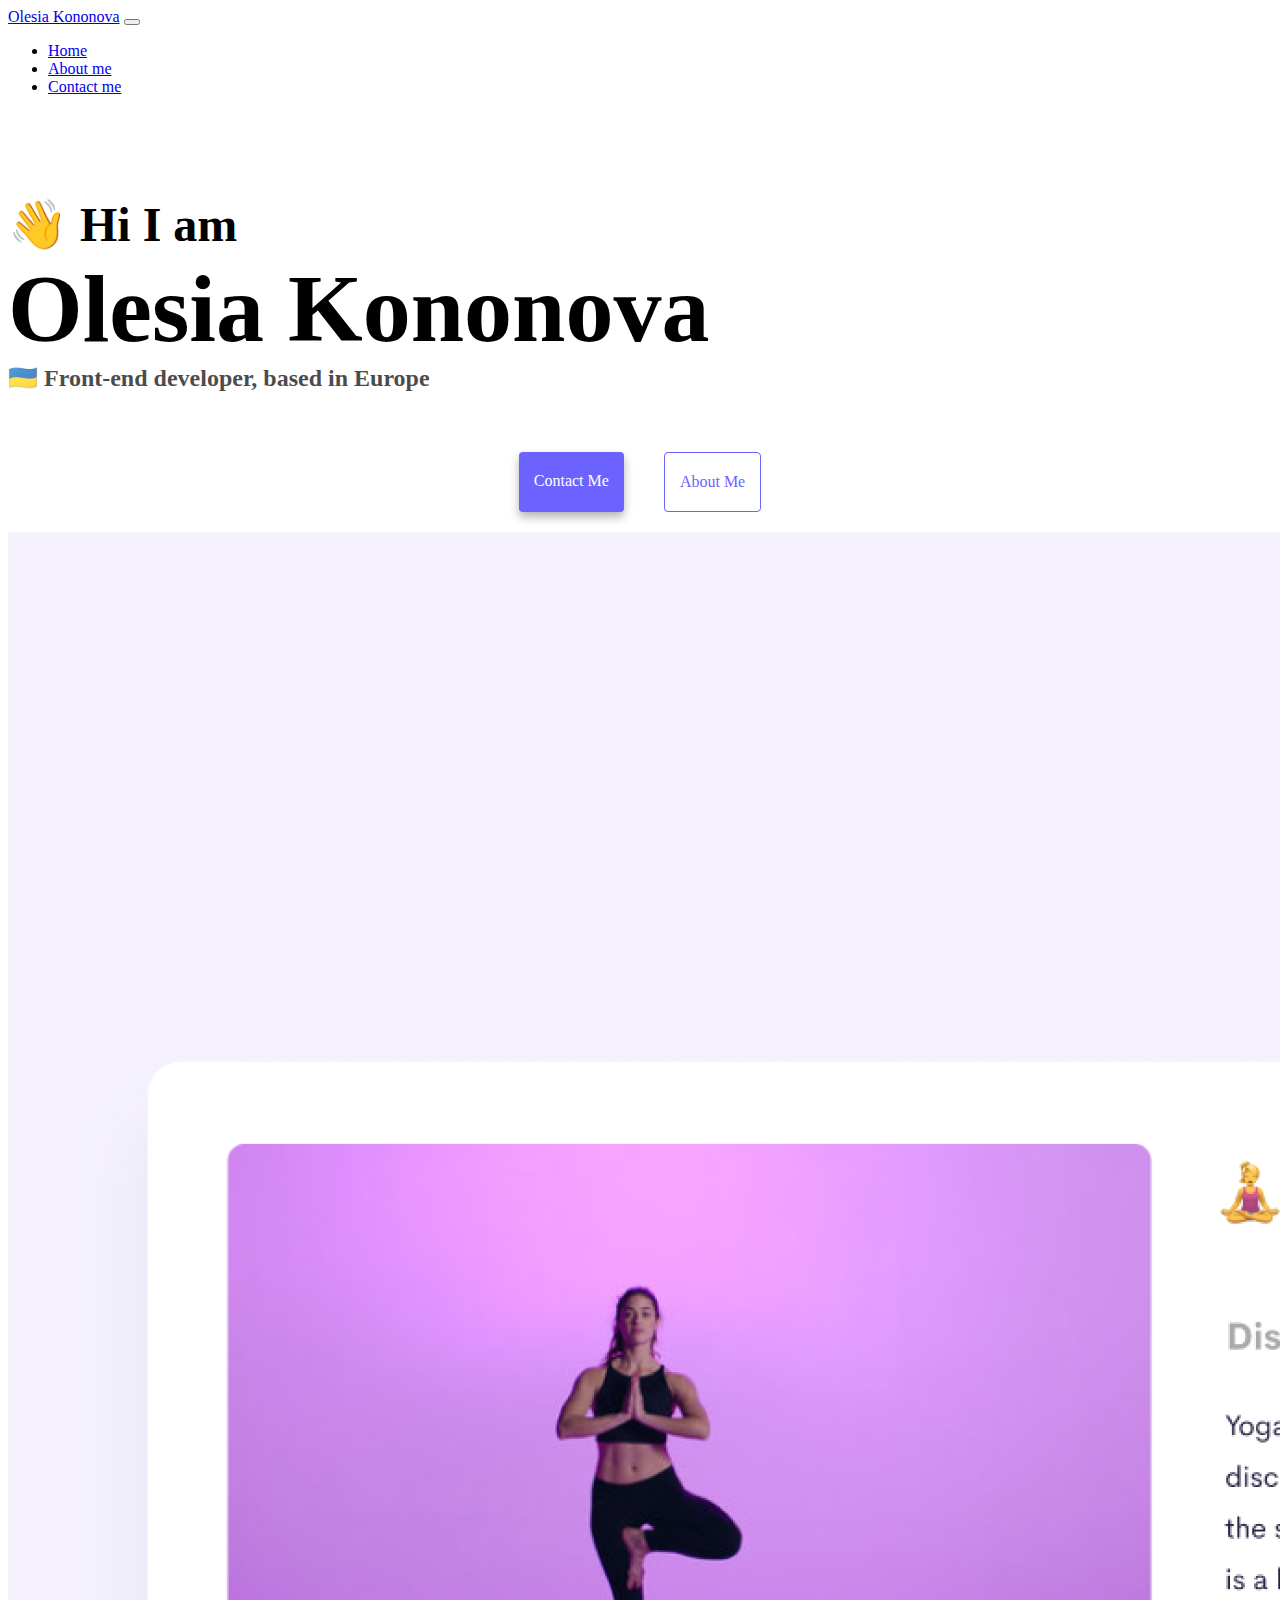
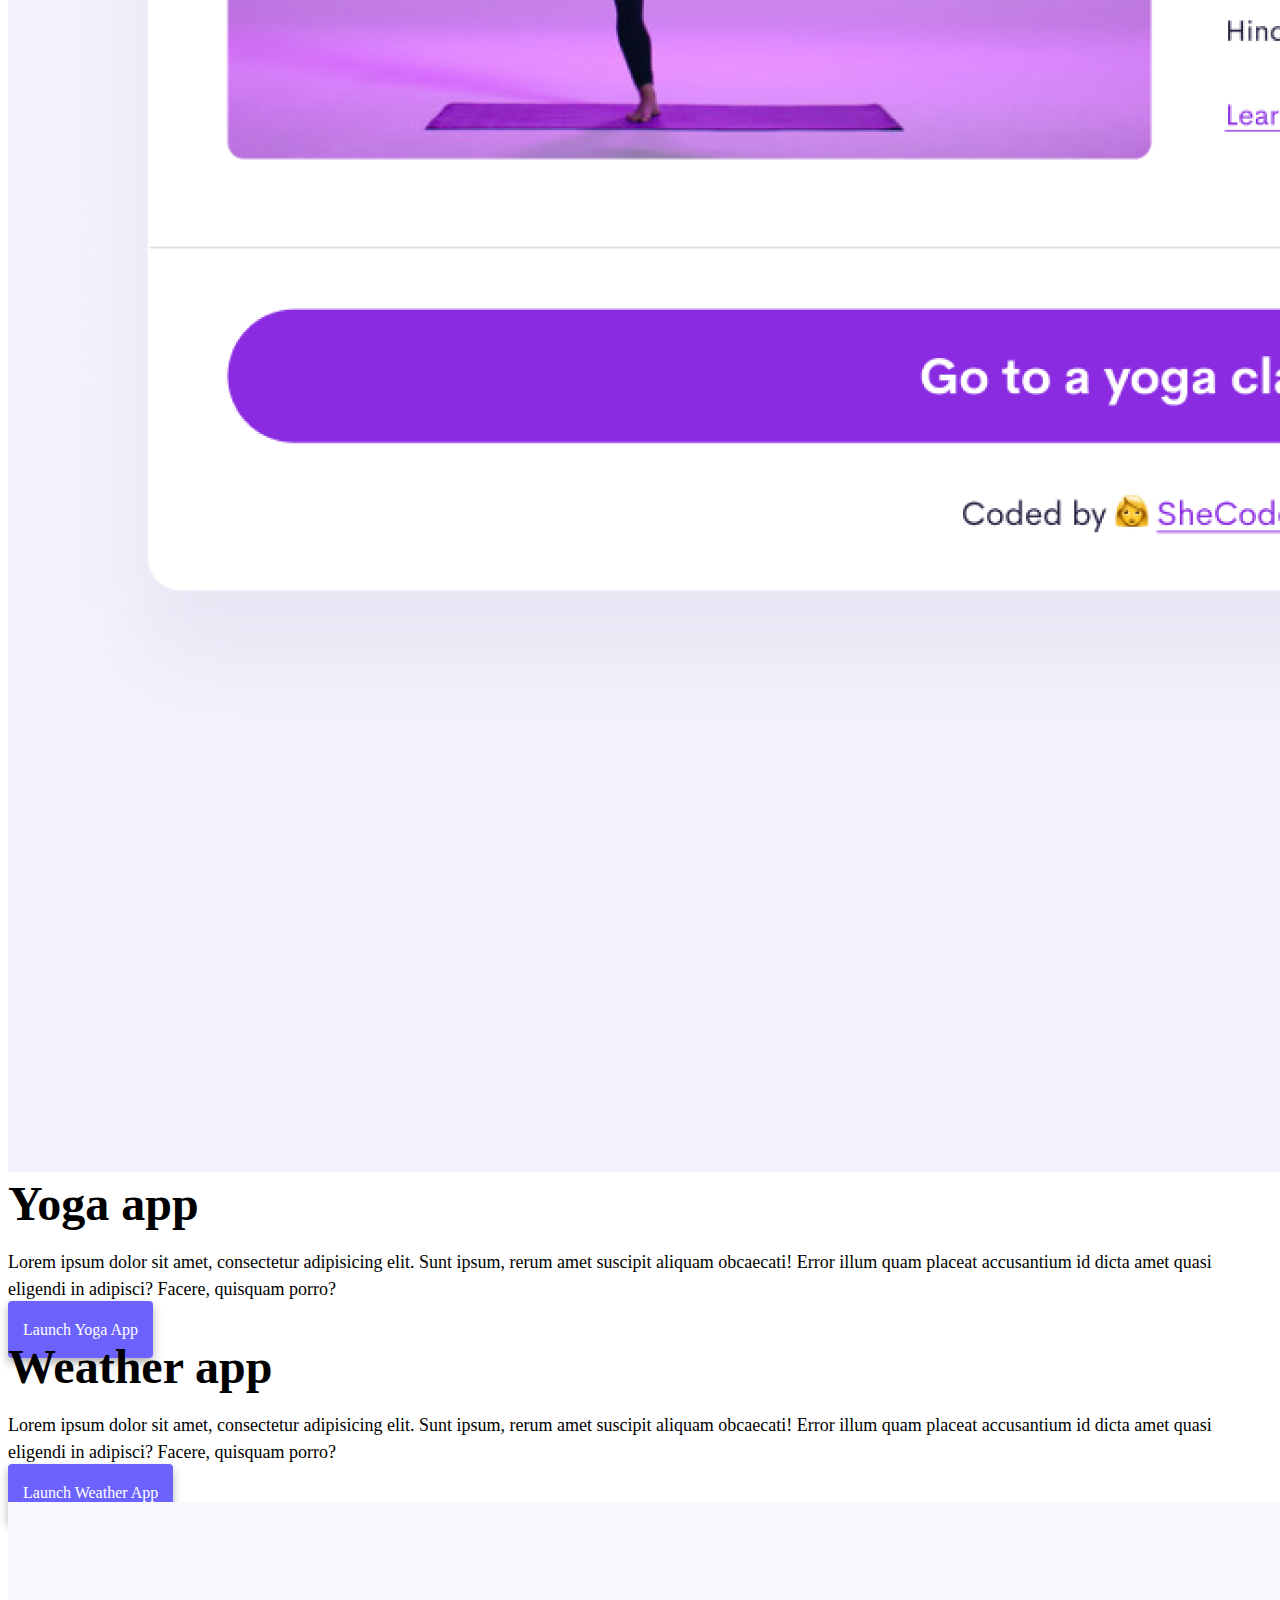
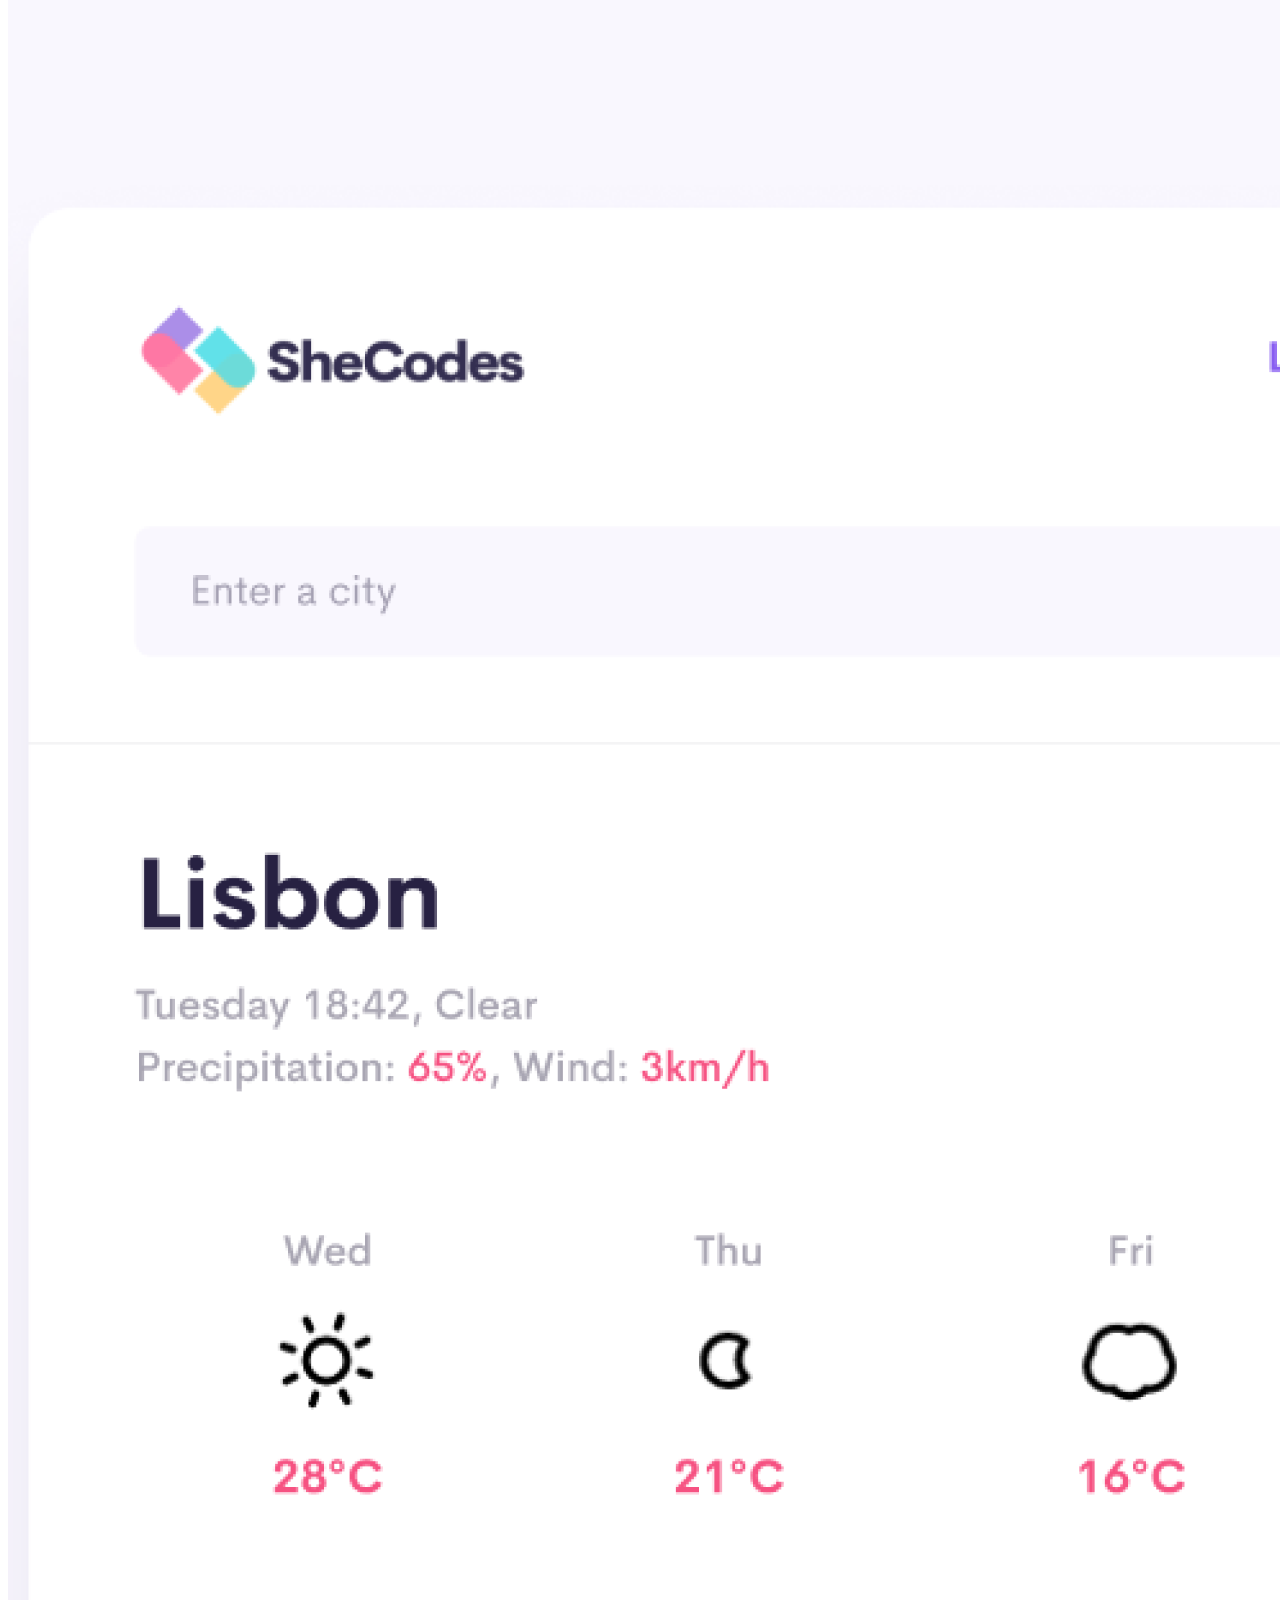
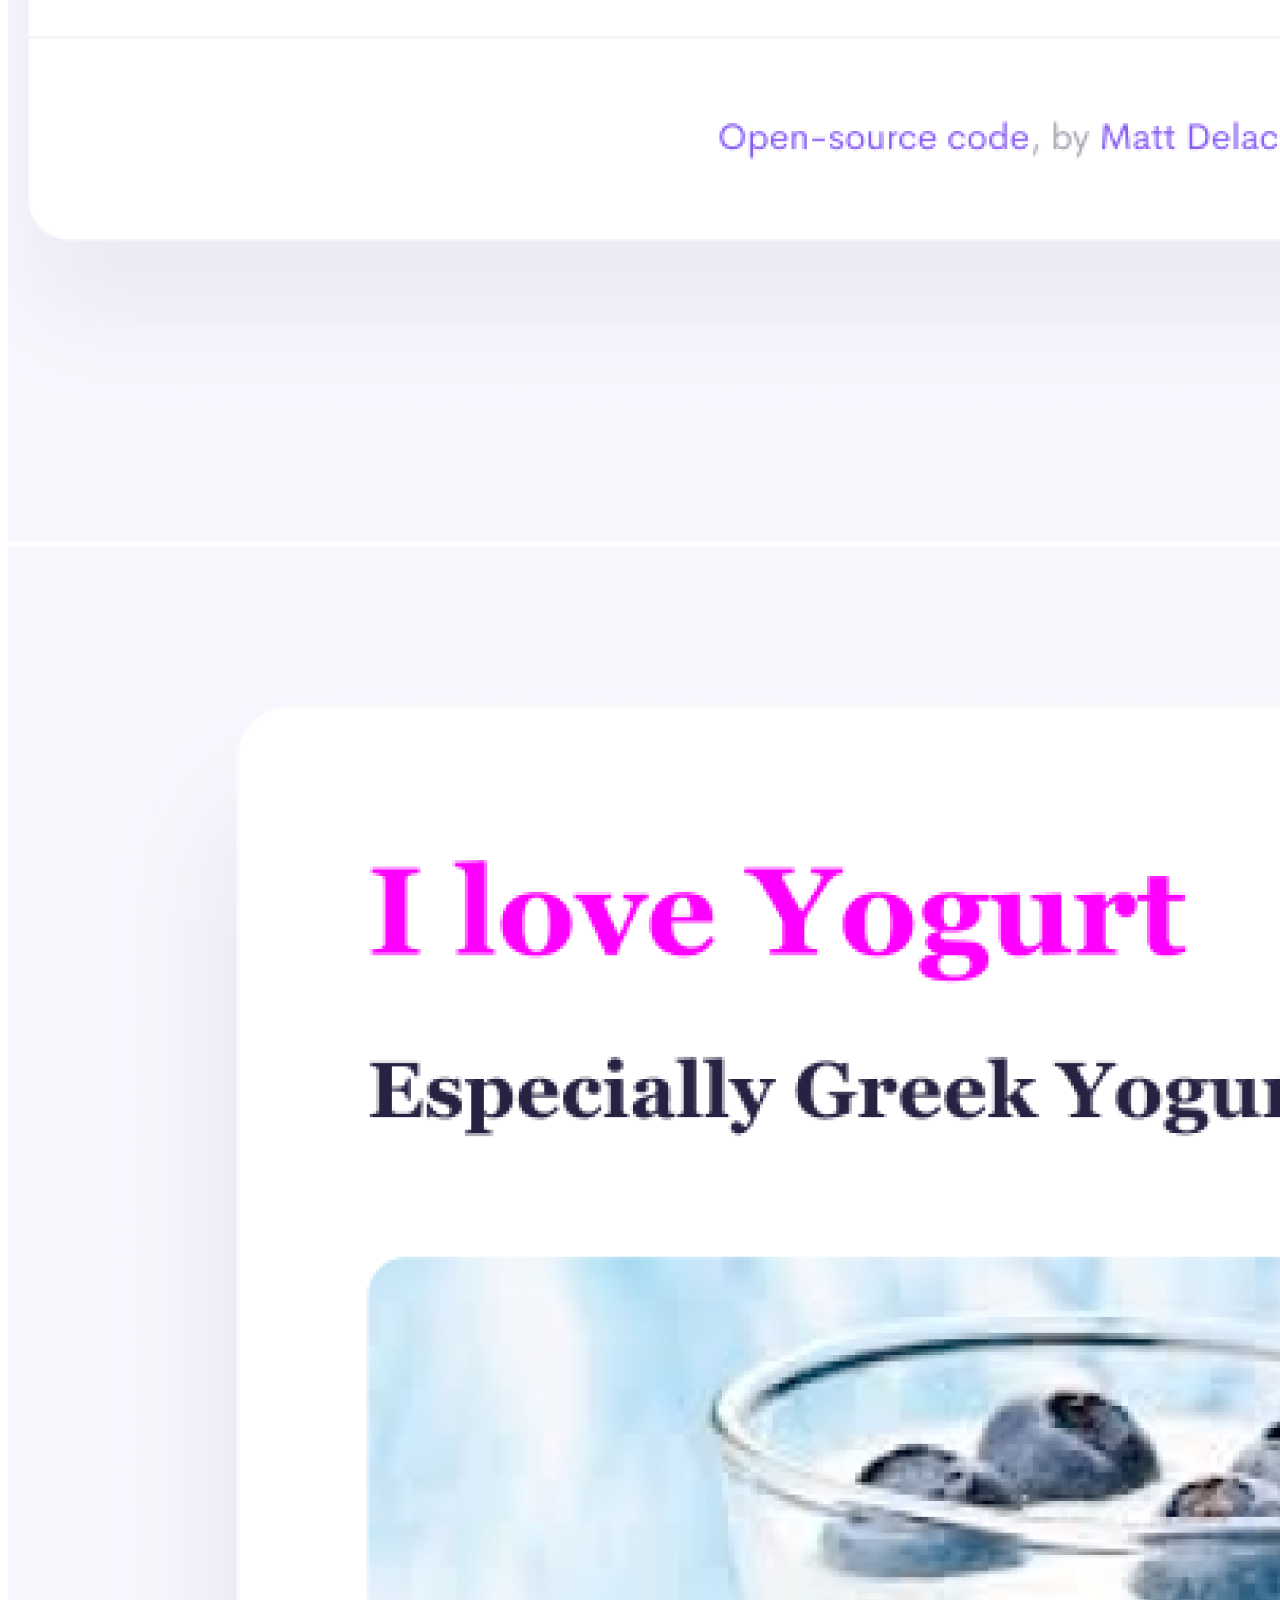
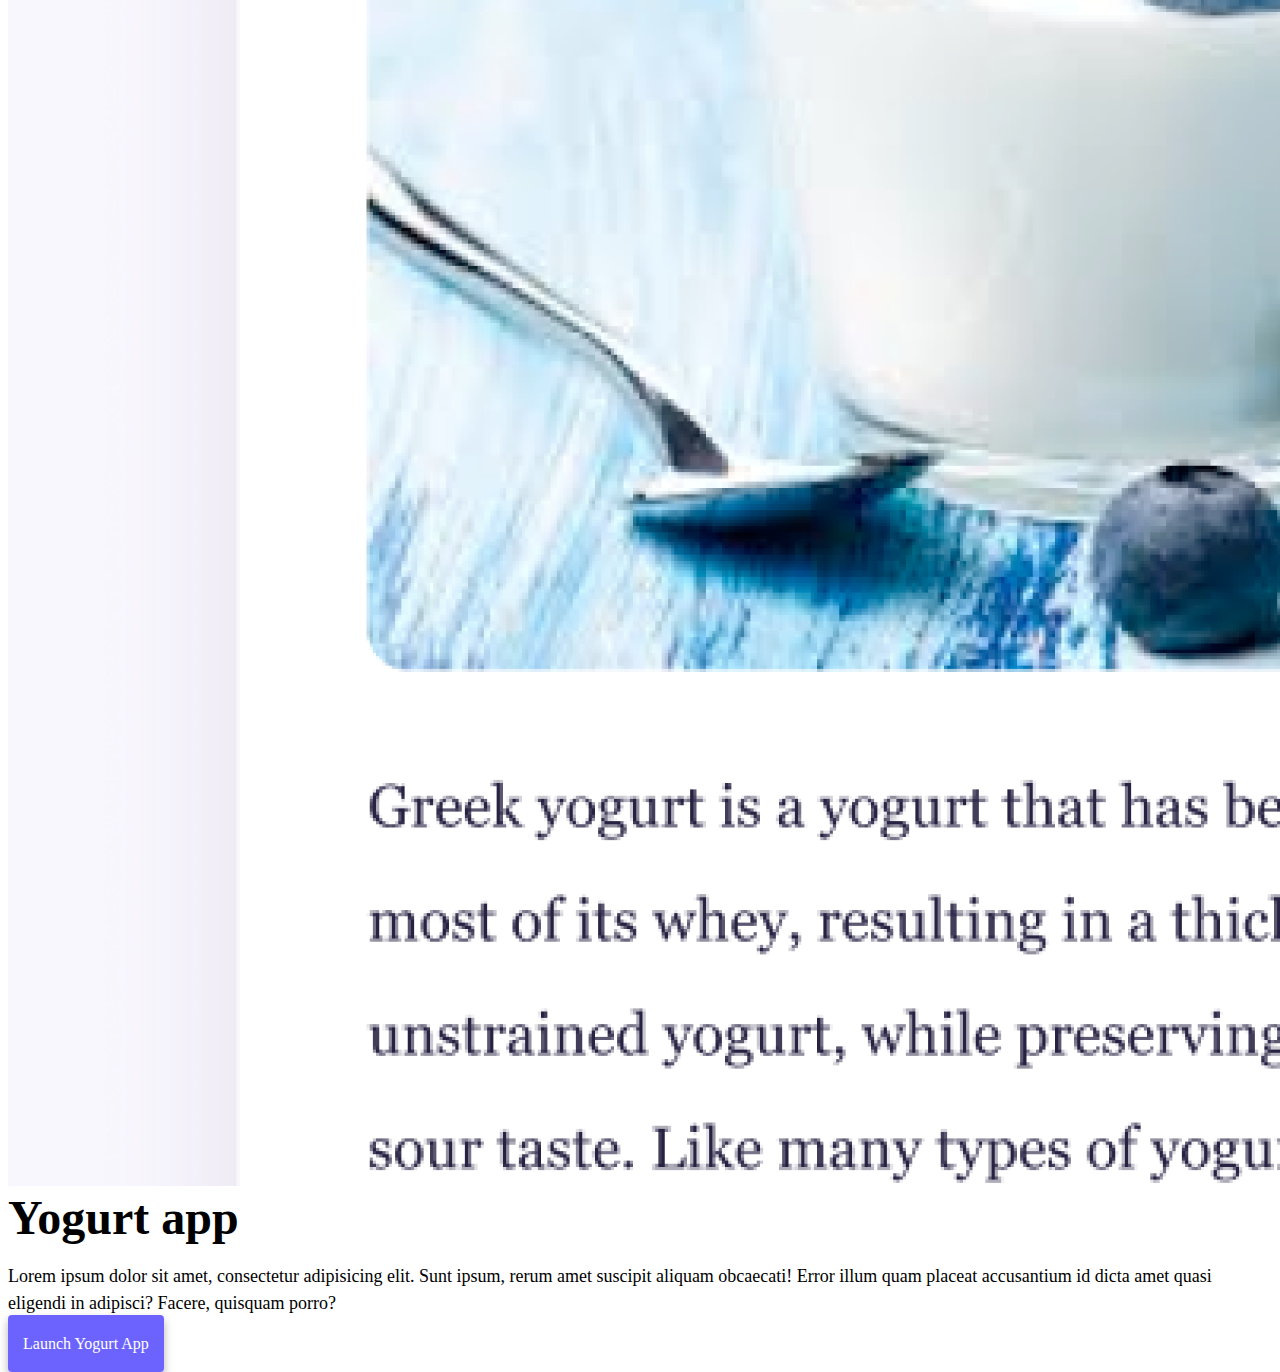
==== index.html @ 23458b6e "Added multiple pages" ====
<!DOCTYPE html>
<html lang="en">
  <head>
    <meta charset="UTF-8" />
    <meta http-equiv="X-UA-Compatible" content="IE=edge" />
    <meta name="viewport" content="width=device-width, initial-scale=1.0" />
    <title>Olesia Kononova</title>
    <link rel="stylesheet" href="style.css" />
    <link
      href="https://cdn.jsdelivr.net/npm/bootstrap@5.2.0/dist/css/bootstrap.min.css"
      rel="stylesheet"
      integrity="sha384-gH2yIJqKdNHPEq0n4Mqa/HGKIhSkIHeL5AyhkYV8i59U5AR6csBvApHHNl/vI1Bx"
      crossorigin="anonymous"
    />
    <script
      src="https://cdn.jsdelivr.net/npm/bootstrap@5.2.0/dist/js/bootstrap.bundle.min.js"
      integrity="sha384-A3rJD856KowSb7dwlZdYEkO39Gagi7vIsF0jrRAoQmDKKtQBHUuLZ9AsSv4jD4Xa"
      crossorigin="anonymous"
    ></script>
  </head>
  <body>
    <nav class="navbar navbar-expand-lg bg-light fixed-top">
      <div class="container-fluid">
        <a class="navbar-brand" href="index.html">Olesia Kononova</a>
        <button
          class="navbar-toggler"
          type="button"
          data-bs-toggle="collapse"
          data-bs-target="#navbarNav"
          aria-controls="navbarNav"
          aria-expanded="false"
          aria-label="Toggle navigation"
        >
          <span class="navbar-toggler-icon"></span>
        </button>
        <div class="collapse navbar-collapse" id="navbarNav">
          <ul class="navbar-nav">
            <li class="nav-item">
              <a class="nav-link active" aria-current="page" href="index.html"
                >Home</a
              >
            </li>
            <li class="nav-item">
              <a class="nav-link" href="about.html">About me</a>
            </li>
            <li class="nav-item">
              <a class="nav-link" href="about.html#contact">Contact me</a>
            </li>
          </ul>
        </div>
      </div>
    </nav>
    <div class="main">
      <h2 class="text-center">👋 Hi I am</h2>
      <h1 class="text-center">Olesia Kononova</h1>
      <h3 class="text-center">🇺🇦 Front-end developer, based in Europe</h3>
      <div class="navigation-links mb-5">
        <a href="about.html#contact" class="primary-link">Contact me</a>
        <a href="about.html" class="secondary-link">About me</a>
      </div>
    </div>
    <div class="container">
      <div class="row mt-5">
        <div class="col-6">
          <img src="images/yoga.png" class="img-fluid rounded" alt="" />
        </div>
        <div class="col-6">
          <h2 class="mb-3">Yoga app</h2>
          <p>
            Lorem ipsum dolor sit amet, consectetur adipisicing elit. Sunt
            ipsum, rerum amet suscipit aliquam obcaecati! Error illum quam
            placeat accusantium id dicta amet quasi eligendi in adipisci?
            Facere, quisquam porro?
          </p>
          <div class="mt-5">
            <a href="#" class="primary-link">Launch yoga app</a>
          </div>
        </div>
      </div>
      <div class="row mt-5">
        <div class="col-6">
          <h2 class="mb-3">Weather app</h2>
          <p>
            Lorem ipsum dolor sit amet, consectetur adipisicing elit. Sunt
            ipsum, rerum amet suscipit aliquam obcaecati! Error illum quam
            placeat accusantium id dicta amet quasi eligendi in adipisci?
            Facere, quisquam porro?
          </p>
          <div class="mt-5">
            <a href="#" class="primary-link">Launch weather app</a>
          </div>
        </div>
        <div class="col-6">
          <img src="images/weather.png" class="img-fluid rounded" alt="" />
        </div>
      </div>
      <div class="row mt-5">
        <div class="col-6">
          <img src="images/yogurt.png" class="img-fluid rounded" alt="" />
        </div>
        <div class="col-6">
          <h2 class="mb-3">Yogurt app</h2>
          <p>
            Lorem ipsum dolor sit amet, consectetur adipisicing elit. Sunt
            ipsum, rerum amet suscipit aliquam obcaecati! Error illum quam
            placeat accusantium id dicta amet quasi eligendi in adipisci?
            Facere, quisquam porro?
          </p>
          <div class="mt-5">
            <a href="#" class="primary-link">Launch yogurt app</a>
          </div>
        </div>
      </div>
    </div>
  </body>
</html>
---- style.css ----
:root {
  --primary-color: #6c63ff;
  --secondary-color: #f5f2fe;
  --box-shadow: 0 5px 10px rgba(0, 0, 0, 0.3);
}
.main {
  margin-top: 100px;
}
h1,
h2,
h3 {
  margin: 0;
}

h1 {
  font-size: 96px;
}

h2 {
  font-size: 48px;
}

h3 {
  font-size: 24px;
  opacity: 0.7;
}

p {
  font-size: 18px;
  line-height: 1.5;
}

.navigation-links {
  display: flex;
  margin-top: 40px;
  justify-content: center;
}

.navigation-links a {
  margin: 20px;
}

.primary-link {
  border-radius: 4px;
  padding: 20px 15px;
  text-decoration: none;
  text-transform: capitalize;
  background: var(--primary-color);
  box-shadow: var(--box-shadow);
  color: white;
}

.secondary-link {
  border-radius: 4px;
  padding: 20px 15px;
  text-decoration: none;
  text-transform: capitalize;
  color: var(--primary-color);
  border: 1px solid var(--primary-color);
}

.homepage-link {
  color: var(--primary-color);
  text-align: center;
  display: block;
}

.about-paragraphs {
  margin: 30px 0;
}

.about-paragraphs p {
  margin: 10px;
}

.email-link {
  display: flex;
  justify-content: center;
  color: var(--primary-color);
  font-size: 28px;
  text-decoration: none;
}

.email-link:hover {
  text-decoration: underline;
}
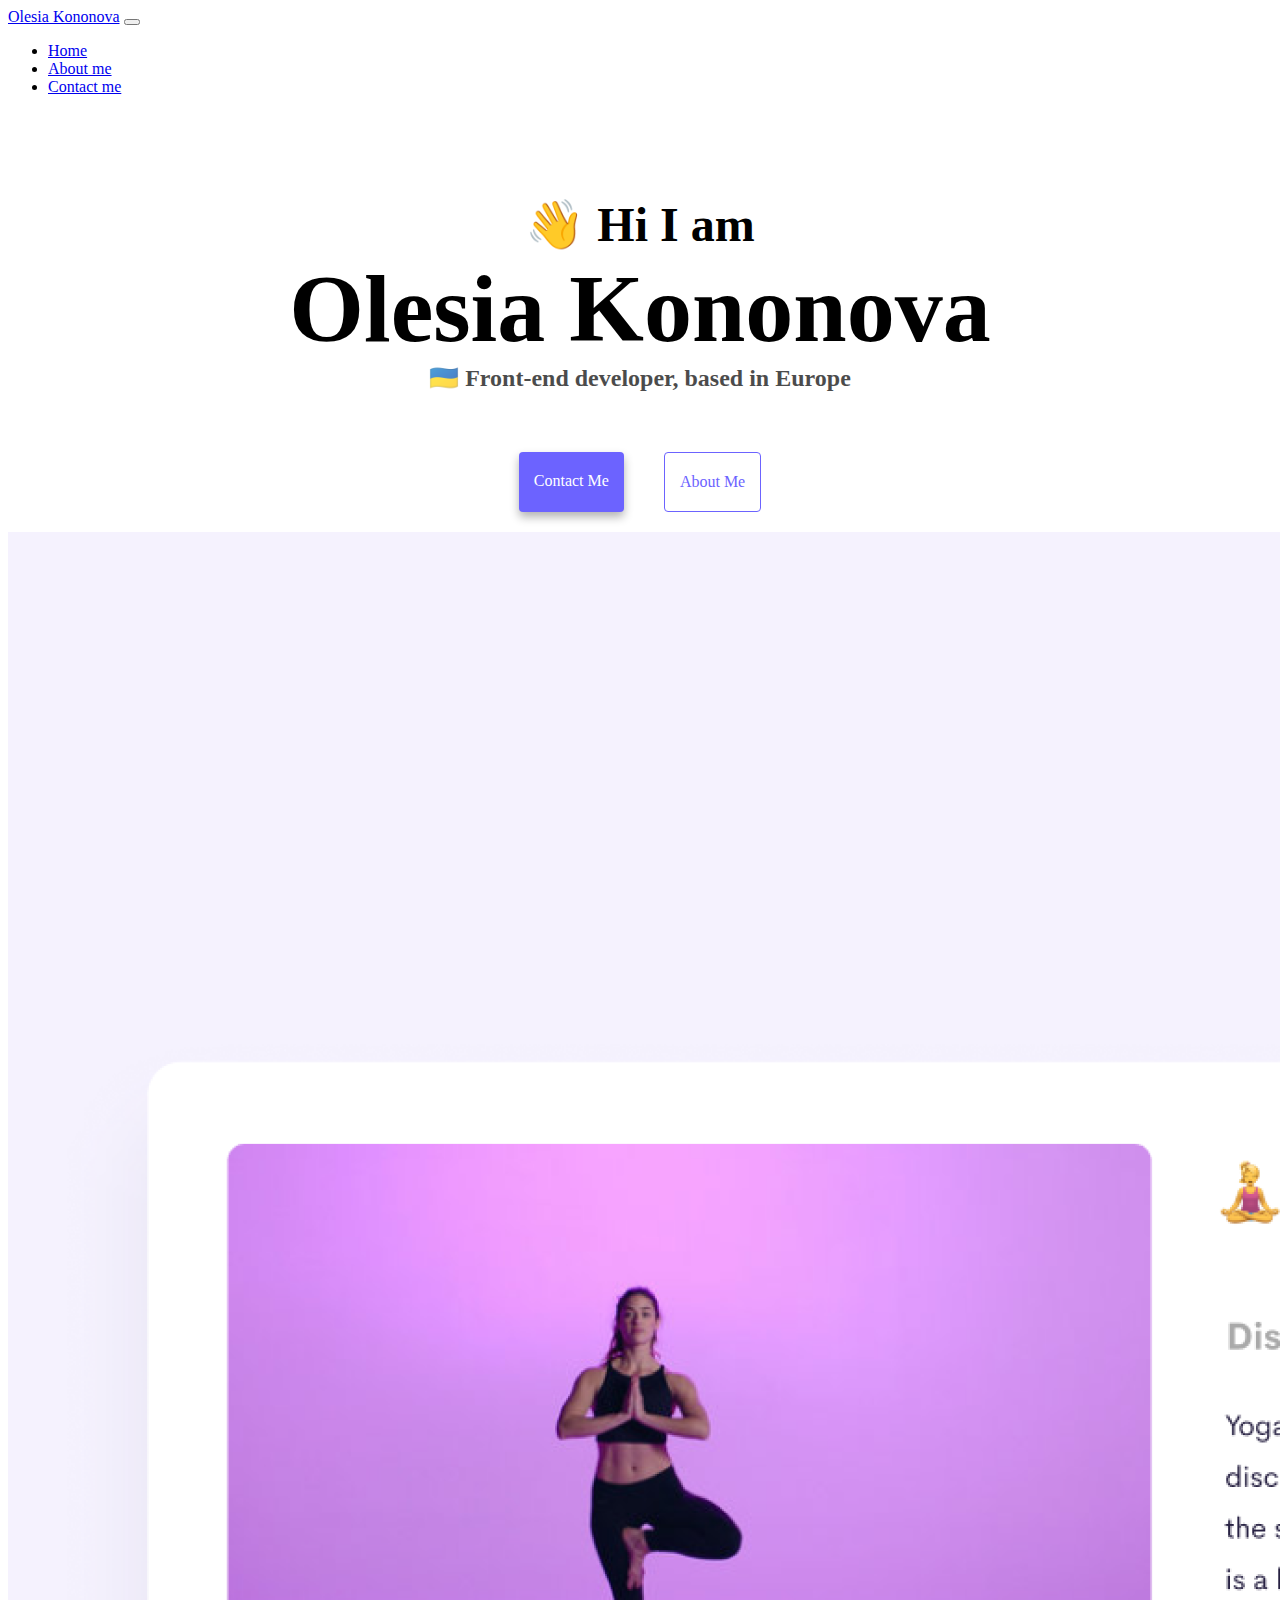
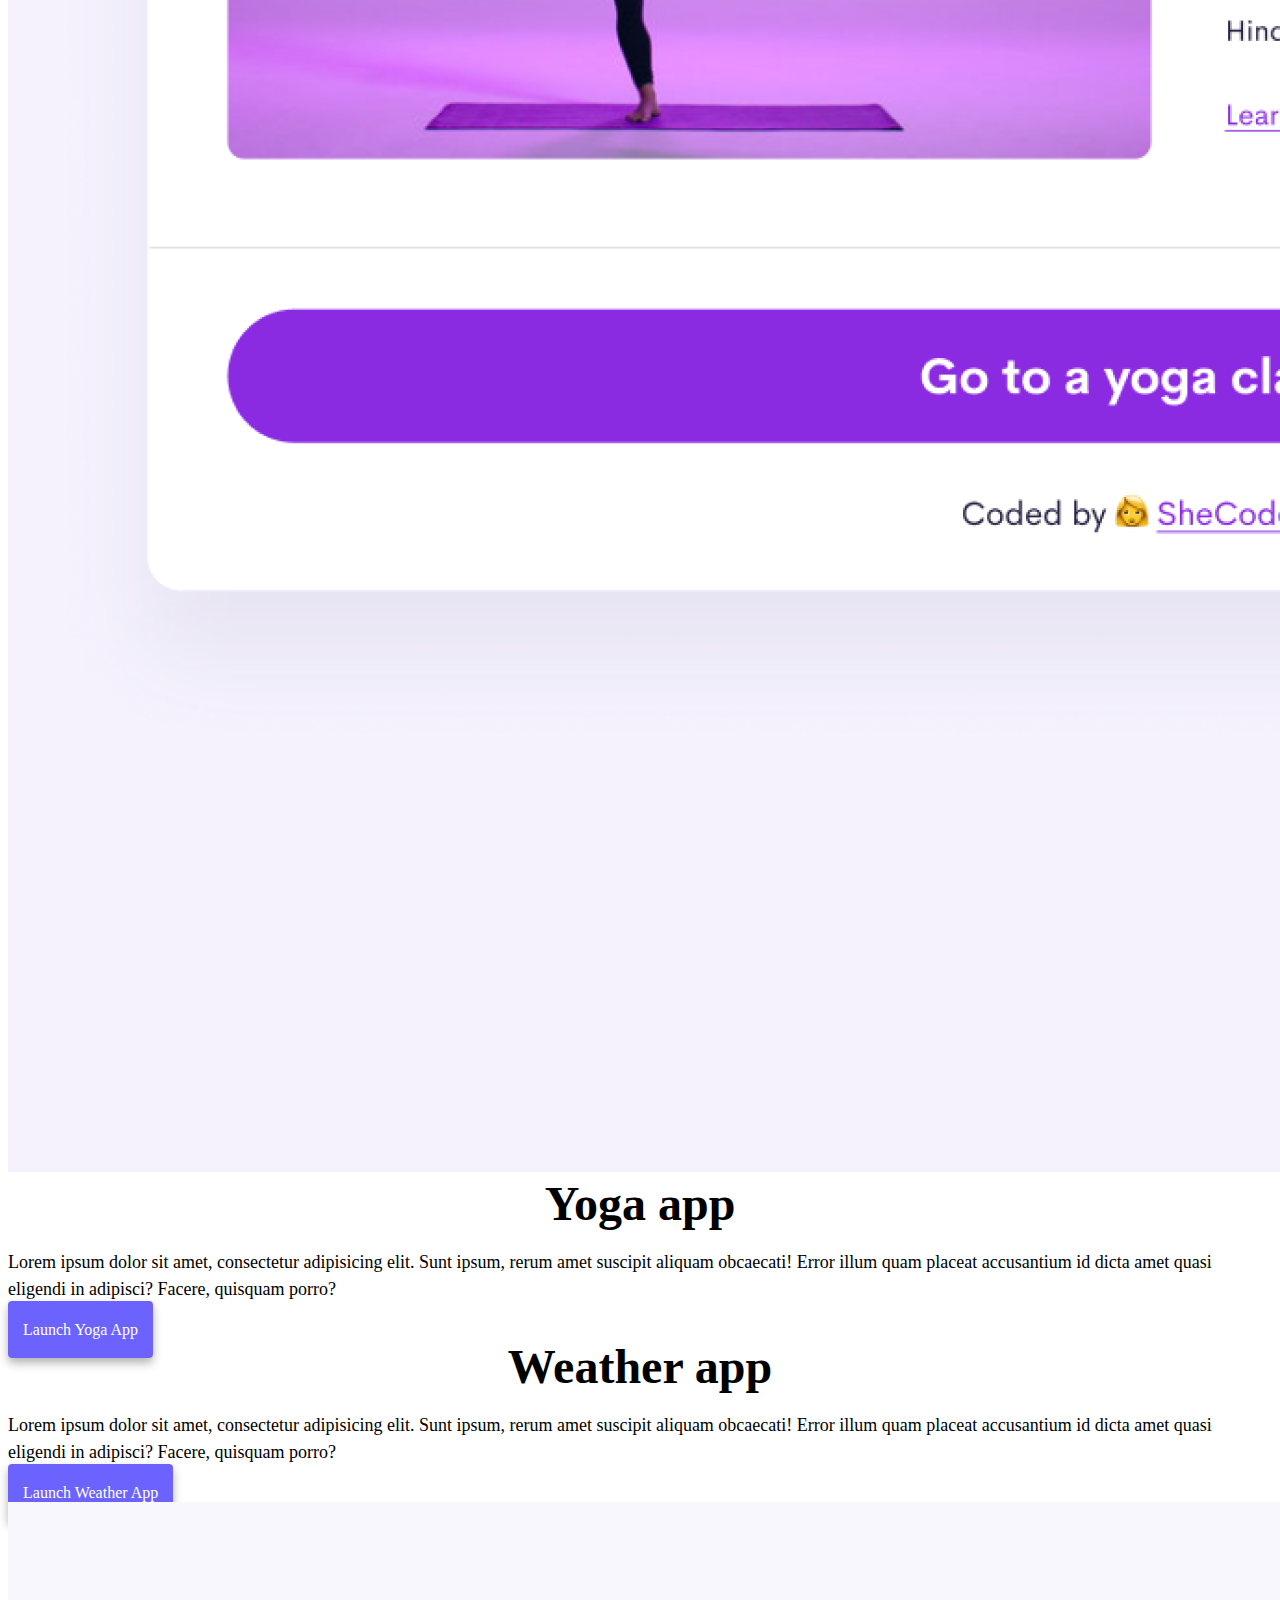
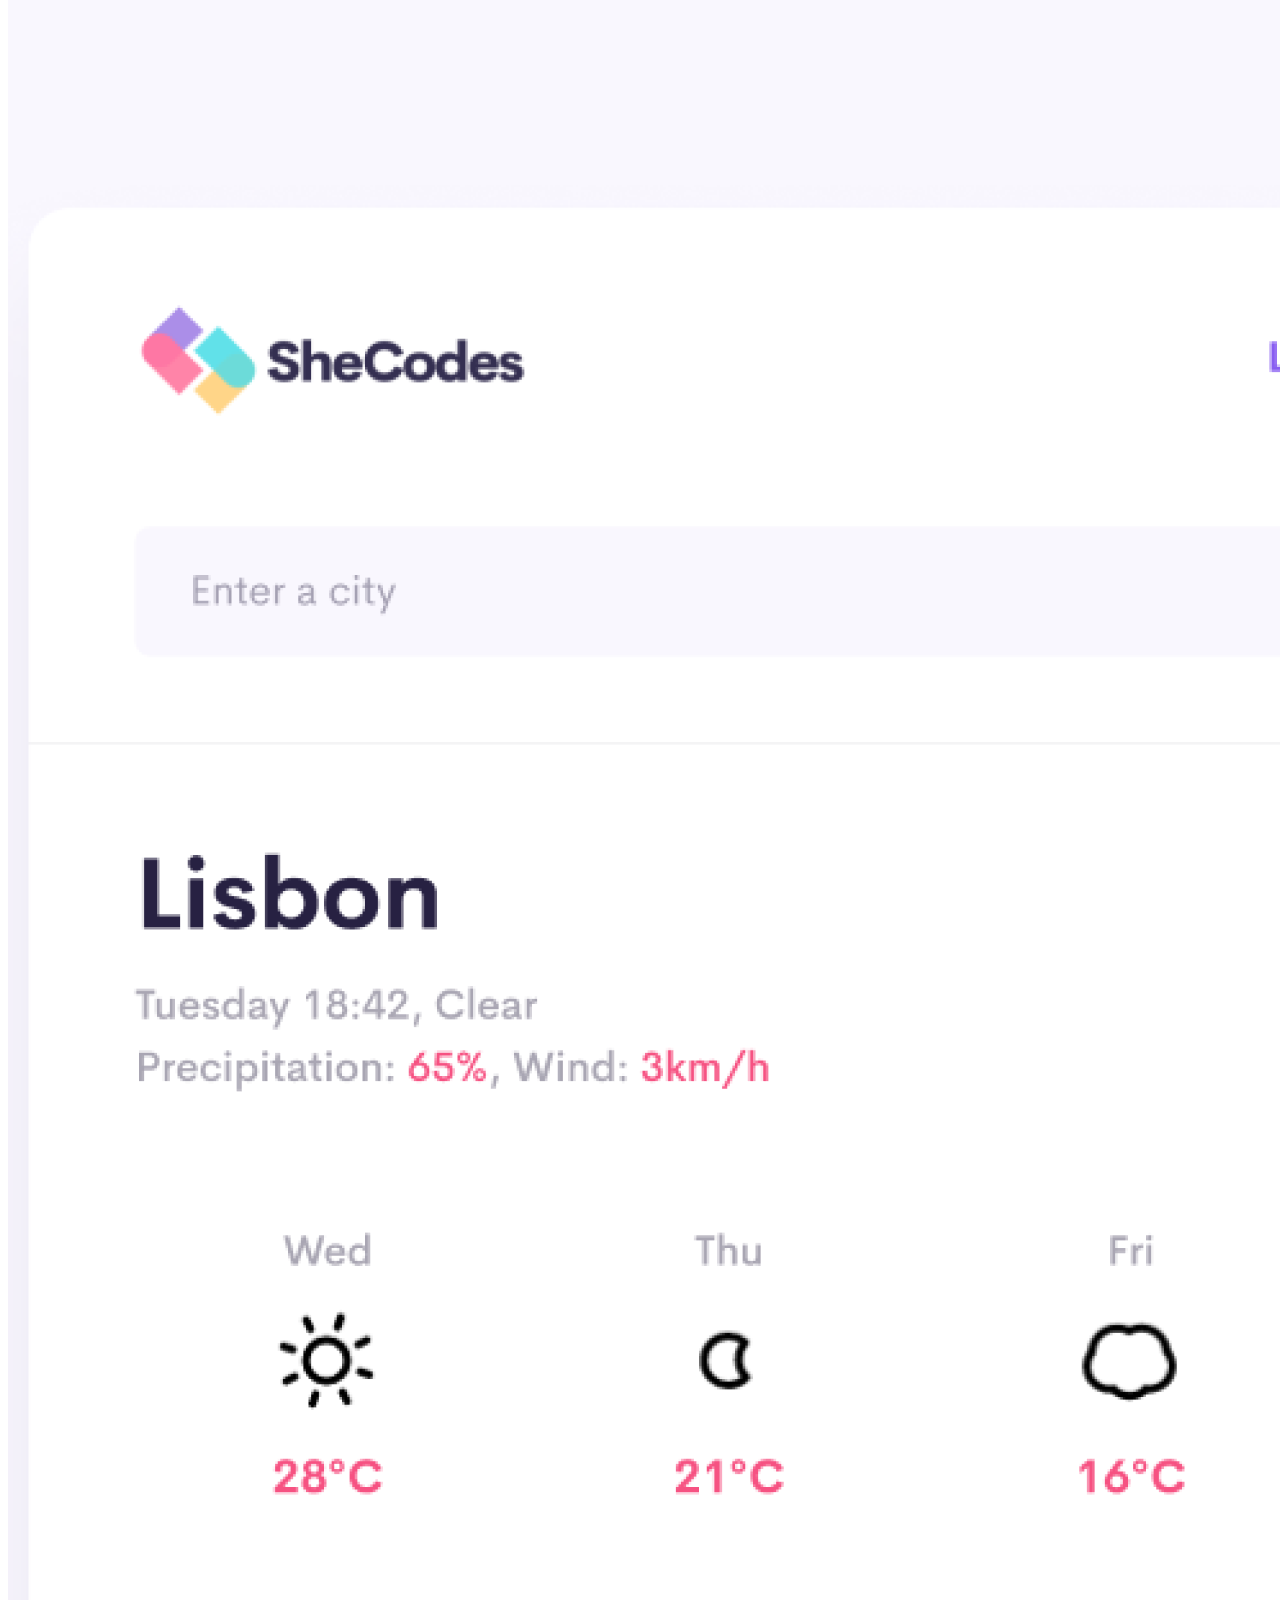
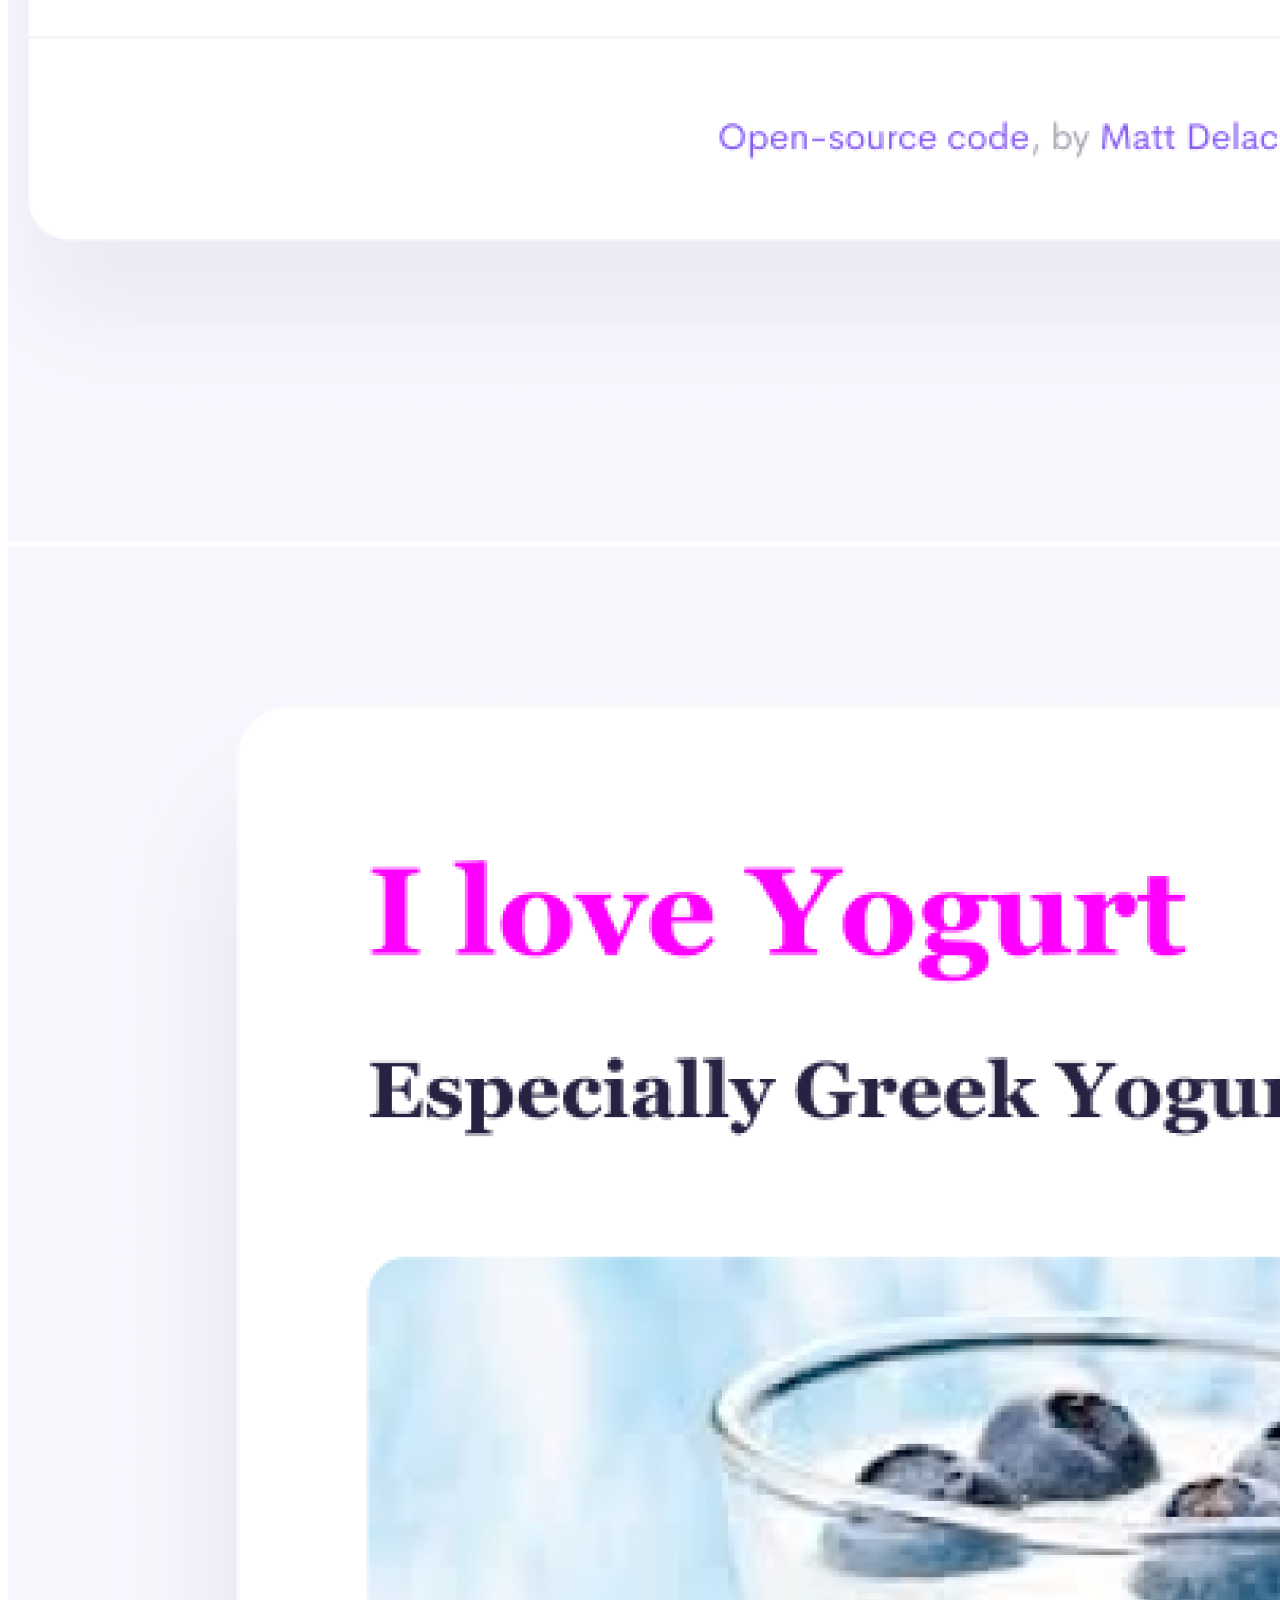
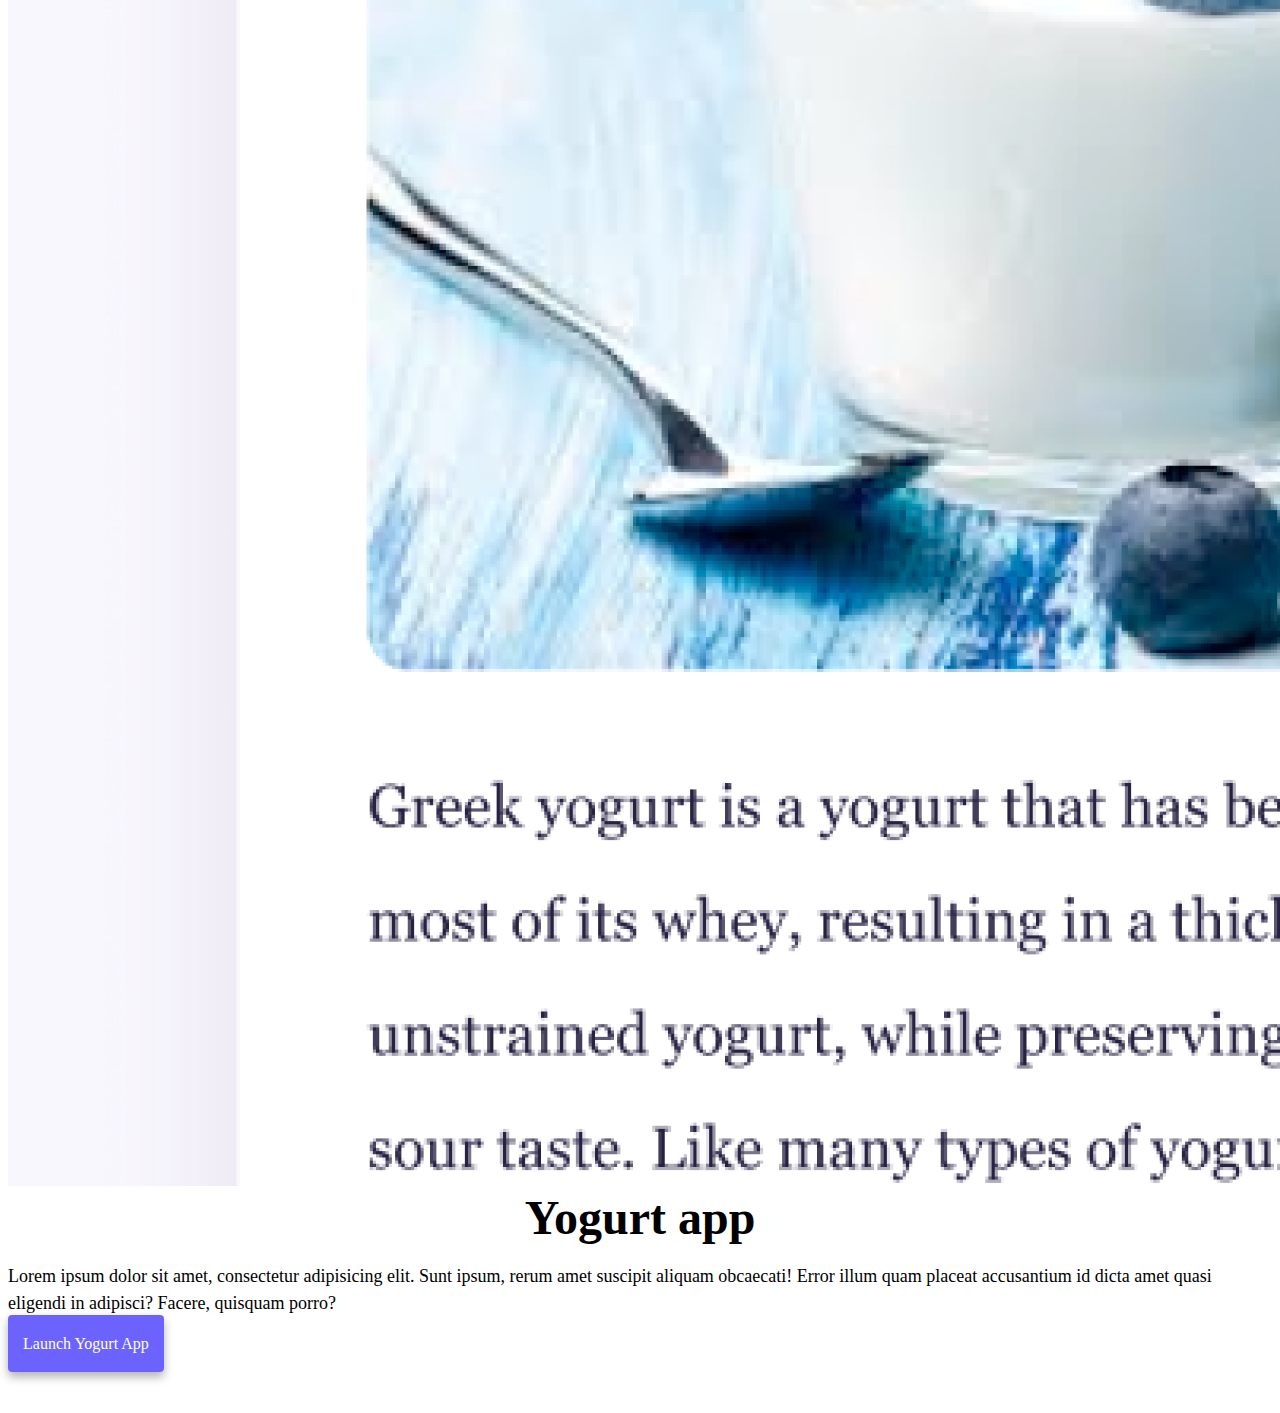
==== commit f3580a14: "made responsive" ====
--- a/index.html
+++ b/index.html
@@ -4,7 +4,11 @@
     <meta charset="UTF-8" />
     <meta http-equiv="X-UA-Compatible" content="IE=edge" />
     <meta name="viewport" content="width=device-width, initial-scale=1.0" />
-    <title>Olesia Kononova</title>
+    <meta
+      name="description"
+      content="Learn about website yogurt yoga and weathere"
+    />
+    <title>Font-end developer Olesia Kononova</title>
     <link rel="stylesheet" href="style.css" />
     <link
       href="https://cdn.jsdelivr.net/npm/bootstrap@5.2.0/dist/css/bootstrap.min.css"
@@ -36,15 +40,26 @@
         <div class="collapse navbar-collapse" id="navbarNav">
           <ul class="navbar-nav">
             <li class="nav-item">
-              <a class="nav-link active" aria-current="page" href="index.html"
+              <a
+                class="nav-link active"
+                aria-current="page"
+                href="index.html"
+                title="Home page"
                 >Home</a
               >
             </li>
             <li class="nav-item">
-              <a class="nav-link" href="about.html">About me</a>
+              <a class="nav-link" href="about.html" title="About Olesia"
+                >About me</a
+              >
             </li>
             <li class="nav-item">
-              <a class="nav-link" href="about.html#contact">Contact me</a>
+              <a
+                class="nav-link"
+                href="about.html#contact"
+                title="Contact Olesia"
+                >Contact me</a
+              >
             </li>
           </ul>
         </div>
@@ -53,18 +68,28 @@
     <div class="main">
       <h2 class="text-center">👋 Hi I am</h2>
       <h1 class="text-center">Olesia Kononova</h1>
+
       <h3 class="text-center">🇺🇦 Front-end developer, based in Europe</h3>
+
       <div class="navigation-links mb-5">
-        <a href="about.html#contact" class="primary-link">Contact me</a>
-        <a href="about.html" class="secondary-link">About me</a>
+        <a href="about.html#contact" class="primary-link" title="Mail and phone"
+          >Contact me</a
+        >
+        <a href="about.html" class="secondary-link" title="More info"
+          >About me</a
+        >
       </div>
     </div>
     <div class="container">
       <div class="row mt-5">
-        <div class="col-6">
-          <img src="images/yoga.png" class="img-fluid rounded" alt="" />
+        <div class="col-sm-6">
+          <img
+            src="images/yoga.png"
+            class="img-fluid rounded d-none d-sm-block"
+            alt="Women yoga"
+          />
         </div>
-        <div class="col-6">
+        <div class="col-sm-6">
           <h2 class="mb-3">Yoga app</h2>
           <p>
             Lorem ipsum dolor sit amet, consectetur adipisicing elit. Sunt
@@ -73,12 +98,14 @@
             Facere, quisquam porro?
           </p>
           <div class="mt-5">
-            <a href="#" class="primary-link">Launch yoga app</a>
+            <a href="#" id="links" class="primary-link" title="Yoga info"
+              >Launch yoga app</a
+            >
           </div>
         </div>
       </div>
       <div class="row mt-5">
-        <div class="col-6">
+        <div class="col-sm-6">
           <h2 class="mb-3">Weather app</h2>
           <p>
             Lorem ipsum dolor sit amet, consectetur adipisicing elit. Sunt
@@ -87,18 +114,29 @@
             Facere, quisquam porro?
           </p>
           <div class="mt-5">
-            <a href="#" class="primary-link">Launch weather app</a>
+            <a href="#" class="primary-link" title="Weather innfo"
+              >Launch weather app</a
+            >
           </div>
         </div>
-        <div class="col-6">
-          <img src="images/weather.png" class="img-fluid rounded" alt="" />
+        <div class="col-sm-6">
+          <img
+            src="images/weather.png"
+            class="img-fluid rounded d-none d-sm-block"
+            alt="Weather"
+          />
         </div>
       </div>
+<footer>
       <div class="row mt-5">
-        <div class="col-6">
-          <img src="images/yogurt.png" class="img-fluid rounded" alt="" />
+        <div class="col-sm-6">
+          <img
+            src="images/yogurt.png"
+            class="img-fluid rounded d-none d-sm-block"
+            alt="Yogurt"
+          />
         </div>
-        <div class="col-6">
+        <div class="col-sm-6">
           <h2 class="mb-3">Yogurt app</h2>
           <p>
             Lorem ipsum dolor sit amet, consectetur adipisicing elit. Sunt
@@ -107,7 +145,9 @@
             Facere, quisquam porro?
           </p>
           <div class="mt-5">
-            <a href="#" class="primary-link">Launch yogurt app</a>
+            <a href="#" class="primary-link" title="Yogurt info"
+              >Launch yogurt app</a
+            ></footer>
           </div>
         </div>
       </div>
--- a/style.css
+++ b/style.css
@@ -9,11 +9,13 @@
 h1,
 h2,
 h3 {
+  text-align: center;
   margin: 0;
 }
 
 h1 {
   font-size: 96px;
+  text-align: center;
 }
 
 h2 {
@@ -29,7 +31,9 @@
   font-size: 18px;
   line-height: 1.5;
 }
-
+footer {
+  margin-bottom: 60px;
+}
 .navigation-links {
   display: flex;
   margin-top: 40px;
@@ -84,3 +88,25 @@
 .email-link:hover {
   text-decoration: underline;
 }
+
+@media (max-width: 576px) {
+  h2 {
+    text-align: center;
+  }
+
+  p {
+    text-align: center;
+  }
+  .primary-link {
+    text-align: center;
+    display: block;
+    margin-left: 80px;
+    margin-right: 80px;
+  }
+  .mt-5 {
+    margin-bottom: 30px;
+  }
+}
+.primary-link:hover {
+  color: white;
+}
